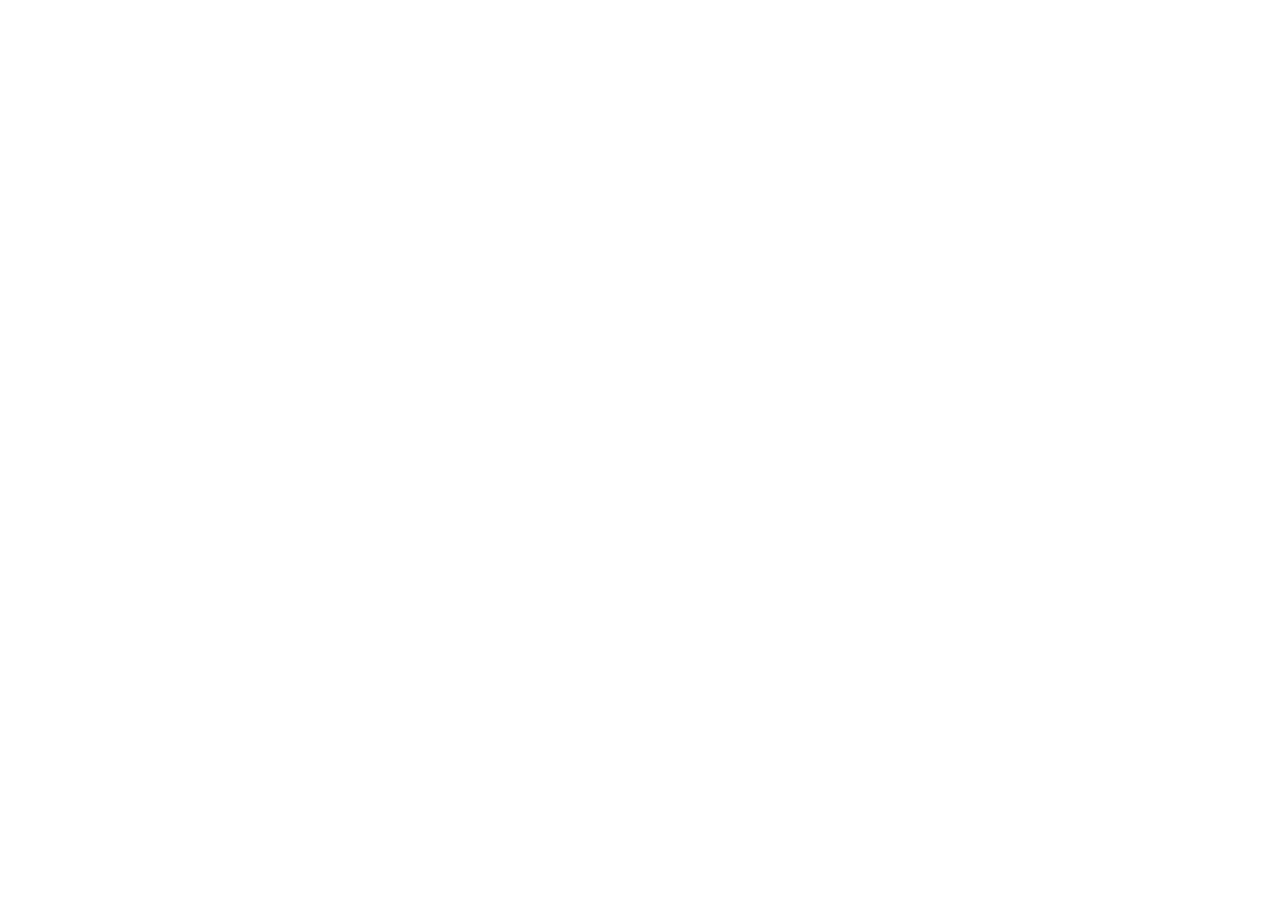
==== about.html @ 1a050148 "created file structure" ====
<!DOCTYPE html PUBLIC "-//W3C//DTD HTML 4.01//EN" "http://www.w3.org/TR/html4/strict.dtd">
<html>
<head>
  <meta http-equiv="Content-Type" content="text/html; charset=utf-8">
  <meta http-equiv="Content-Style-Type" content="text/css">
  <title></title>
  <meta name="Generator" content="Cocoa HTML Writer">
  <meta name="CocoaVersion" content="2685.3">
  <style type="text/css">
  </style>
</head>
<body>
</body>
</html>
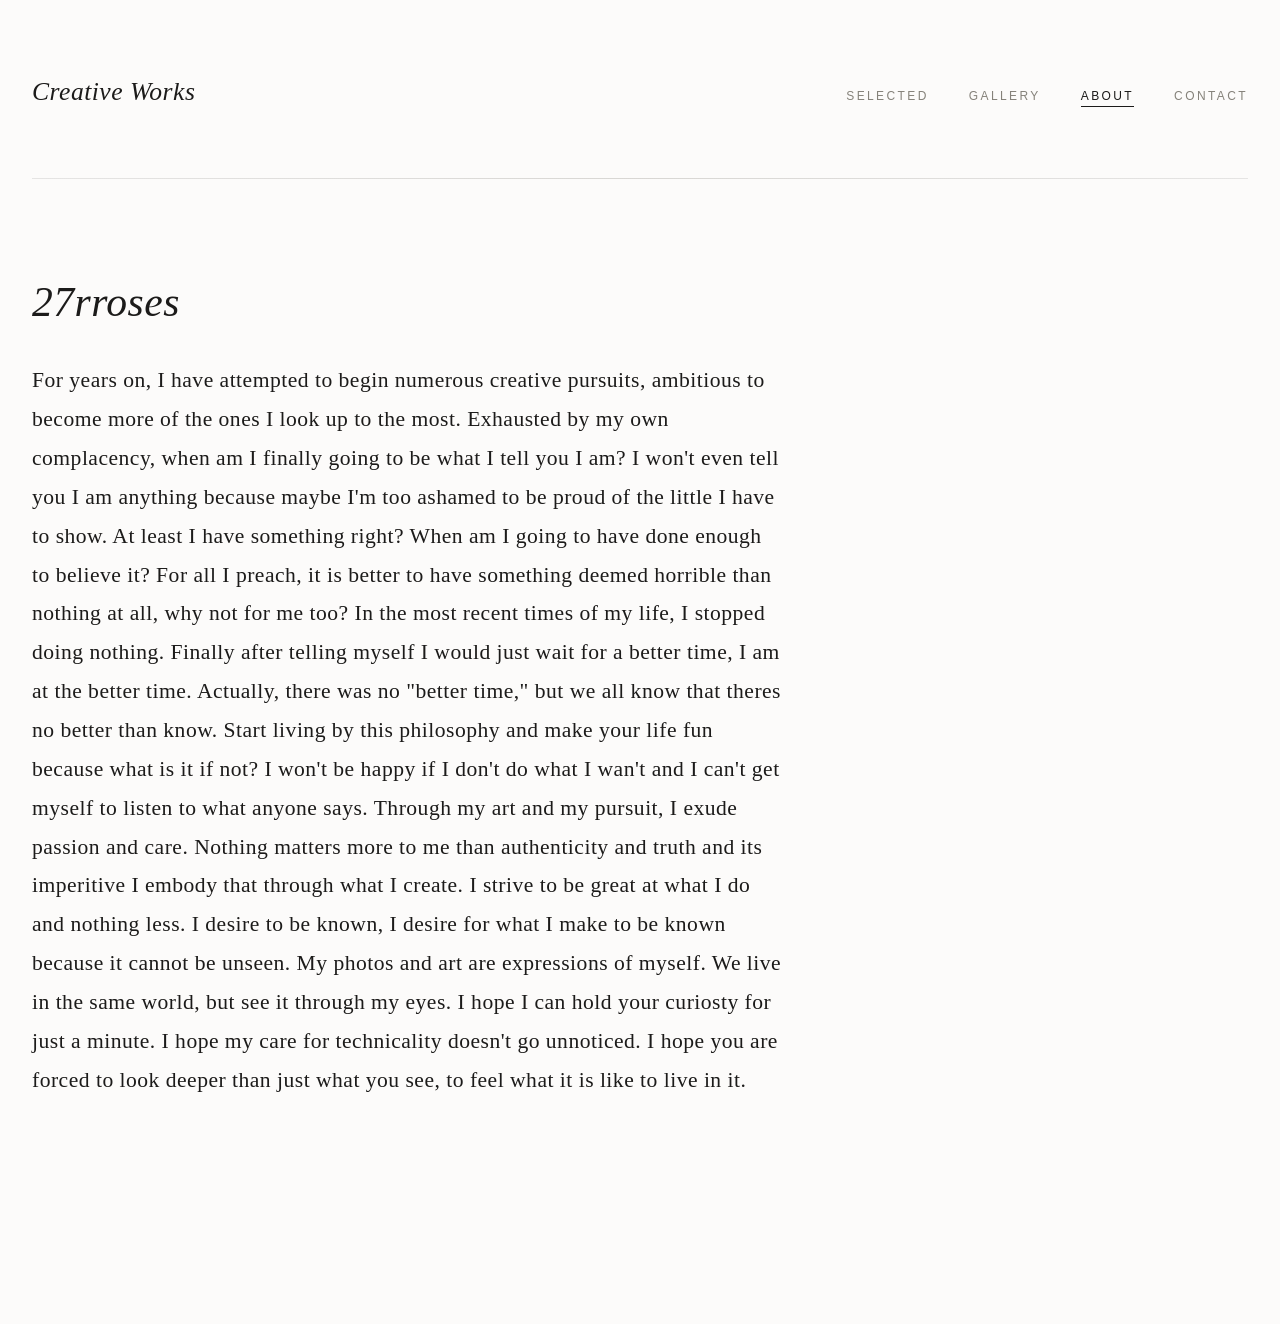
==== commit a14e3018: "built website" ====
--- a/about.html
+++ b/about.html
@@ -1,14 +1,35 @@
-<!DOCTYPE html PUBLIC "-//W3C//DTD HTML 4.01//EN" "http://www.w3.org/TR/html4/strict.dtd">
-<html>
+<!DOCTYPE html>
+<html lang="en">
 <head>
-  <meta http-equiv="Content-Type" content="text/html; charset=utf-8">
-  <meta http-equiv="Content-Style-Type" content="text/css">
-  <title></title>
-  <meta name="Generator" content="Cocoa HTML Writer">
-  <meta name="CocoaVersion" content="2685.3">
-  <style type="text/css">
-  </style>
+    <meta charset="UTF-8">
+    <meta name="viewport" content="width=device-width, initial-scale=1.0">
+    <title>Portfolio | About</title>
+    <link rel="stylesheet" href="css/styles.css">
 </head>
 <body>
+
+    <header>
+        <h1><a href="index.html">Creative Works</a></h1>
+        <nav>
+            <ul>
+                <li><a href="index.html">Selected</a></li>
+                <li><a href="gallery.html">Gallery</a></li>
+                <li><a href="about.html" class="active">About</a></li>
+                <li><a href="contact.html">Contact</a></li>
+            </ul>
+        </nav>
+    </header>
+
+    <main>
+        <section class="editorial-hero">
+            <h2>27rroses</h2>
+            <p class="editorial-body">
+                For years on, I have attempted to begin numerous creative pursuits, ambitious to become more of the ones I look up to the most. Exhausted by my own complacency, when am I finally going to be what I tell you I am? I won't even tell you I am anything because maybe I'm too ashamed to be proud of the little I have to show. At least I have something right? When am I going to have done enough to believe it? For all I preach, it is better to have something deemed horrible than nothing at all, why not for me too?
+In the most recent times of my life, I stopped doing nothing. Finally after telling myself I would just wait for a better time, I am at the better time. Actually, there was no "better time," but we all know that theres no better than know. Start living by this philosophy and  make your life fun because what is it if not? I won't be happy if I don't do what I wan't and I can't get myself to listen to what anyone says. Through my art and my pursuit, I exude passion and care. Nothing matters more to me than authenticity and truth and its imperitive I embody that through what I create. I strive to be great at what I do and nothing less. I desire to be known, I desire for what I make to be known because it cannot be unseen. 
+My photos and art are expressions of myself. We live in the same world, but see it through my eyes. I hope I can hold your curiosty for just a minute. I hope my care for technicality doesn't go unnoticed. I hope you are forced to look deeper than just what you see, to feel what it is like to live in it. 
+            </p>
+        </section>
+    </main>
+
 </body>
-</html>
+</html>
--- a/css/styles.css
+++ b/css/styles.css
@@ -0,0 +1,533 @@
+/* ==========================================================================
+   QUIET LUXURY & MIXED METAL EDITORIAL FRAMEWORK
+   Project: 27rroses Portfolio
+   ========================================================================== */
+
+:root {
+    /* --- The Ambient Canvas Palette --- */
+    --bg-color: #fcfbfa;         /* Warm, creamy alabaster / soft ivory */
+    --text-primary: #1c1b1a;     /* Deep, soft charcoal (our rich black) */
+    --text-muted: #85827a;       /* Subdued stone / taupe */
+    
+    /* --- Metallic Light Elements --- */
+    --gold-brass: #ad9a78;       /* Satin, muted brass highlight */
+    --chrome-reflection: linear-gradient(135deg, #e0e0e0 0%, #ffffff 45%, #999999 55%, #f0f0f0 100%);
+    --brushed-steel: linear-gradient(90deg, rgba(28, 27, 26, 0.1) 0%, rgba(133, 130, 122, 0.3) 50%, rgba(28, 27, 26, 0.1) 100%);
+    
+    /* --- Structural & Animation Parameters --- */
+    --transition-smooth: all 0.5s cubic-bezier(0.16, 1, 0.3, 1);
+    --font-serif: "Didot", "Bodoni MT", "Cinzel", Georgia, serif;
+    --font-sans: "Inter", "Helvetica Neue", Arial, sans-serif;
+}
+
+/* --- Base Normalization --- */
+* { 
+    margin: 0; 
+    padding: 0; 
+    box-sizing: border-box; 
+}
+
+body {
+    background-color: var(--bg-color);
+    color: var(--text-primary);
+    font-family: var(--font-sans);
+    letter-spacing: 0.03em;
+    line-height: 1.6;
+    -webkit-font-smoothing: antialiased;
+    overflow-x: hidden; /* Strict barrier blocking horizontal browser sway */
+}
+
+/* ==========================================================================
+   HEADER & NAVIGATION STRUCTURE
+   ========================================================================== */
+
+header {
+    padding: 4rem 2rem; 
+    display: flex;
+    justify-content: space-between;
+    align-items: baseline;
+    max-width: 1600px;
+    margin: 0 auto;
+    position: relative;
+    width: 100%;
+}
+
+/* The Satin Brushed Chrome Rod Divider */
+header::after {
+    content: '';
+    position: absolute;
+    bottom: 0;
+    left: 2rem;
+    right: 2rem;
+    height: 1px;
+    background: var(--brushed-steel); 
+}
+
+header h1 a {
+    font-family: var(--font-serif);
+    font-size: 1.6rem;
+    font-weight: 300; 
+    font-style: italic;
+    color: var(--text-primary);
+    text-decoration: none;
+    transition: var(--transition-smooth);
+    display: inline-block;
+}
+
+/* Subtle metal glint across logo text on hover */
+header h1 a:hover {
+    background: var(--chrome-reflection);
+    -webkit-background-clip: text;
+    -webkit-text-fill-color: transparent;
+}
+
+nav ul {
+    list-style: none;
+    display: flex;
+    gap: 2.5rem;
+}
+
+nav a {
+    font-size: 0.75rem;
+    font-weight: 400; 
+    text-transform: uppercase;
+    letter-spacing: 0.2em; 
+    color: var(--text-muted);
+    text-decoration: none;
+    transition: var(--transition-smooth);
+    position: relative;
+    padding-bottom: 4px;
+}
+
+nav a:hover, nav a.active {
+    color: var(--text-primary);
+}
+
+/* Navigation active marker (Clean charcoal underline) */
+nav a::after {
+    content: '';
+    position: absolute;
+    bottom: 0;
+    left: 0;
+    width: 0;
+    height: 1px;
+    background-color: var(--text-primary);
+    transition: var(--transition-smooth);
+}
+nav a:hover::after, nav a.active::after {
+    width: 100%;
+}
+
+/* ==========================================================================
+   MAIN CORE CONTAINER
+   ========================================================================== */
+
+main {
+    max-width: 1600px;
+    margin: 0 auto;
+    padding: 4rem 2rem 10rem 2rem; 
+    width: 100%;
+}
+
+/* ==========================================================================
+   SHARED ARTWORK COMPONENTS & FRAMES (UN-UNIFORM RAW LAYOUT)
+   ========================================================================== */
+
+.artwork-item {
+    width: 100%; 
+    display: flex;
+    flex-direction: column;
+    text-decoration: none;
+    color: inherit;
+    margin-bottom: 2rem; /* Clear breathing room below the text metadata */
+}
+
+/* The frame now shrinks and forms perfectly to the image's true dimensions */
+.image-wrapper {
+    background-color: #efeeea;
+    width: fit-content;      /* Wrapper collapses horizontally to match the image width */
+    max-width: 100%;         /* Absolute safety rail against browser overflow */
+    height: auto;            /* Removes the forced fixed height constraint */
+    overflow: hidden;
+    position: relative;
+    overflow: hidden; /* ADD THIS LINE */
+    display: block;          /* Changes block model to let natural text flow beneath it */
+    
+    /* Sharp black gallery frame preserved on the natural image border */
+    border: 1.5px solid var(--text-primary); 
+    box-shadow: 0 15px 35px rgba(28, 27, 26, 0.03);
+    transition: var(--transition-smooth);
+}
+
+/* Chromatic liquid reflection overlay adjusted for variable aspect ratios */
+.image-wrapper::before {
+    content: '';
+    position: absolute;
+    top: 0; left: -150%;
+    width: 100%; height: 100%;
+    background: linear-gradient(to right, rgba(255,255,255,0) 0%, rgba(255,255,255,0.25) 50%, rgba(255,255,255,0) 100%);
+    transform: skewX(-25deg);
+    transition: 0.8s cubic-bezier(0.16, 1, 0.3, 1);
+    z-index: 2;
+    pointer-events: none;
+}
+
+.artwork-item:hover .image-wrapper::before {
+    left: 150%;
+}
+
+/* The image renders completely unaltered, uncropped, and raw */
+.image-wrapper img {
+    display: block;
+    width: auto;             /* Image maintains its native horizontal scale */
+    max-width: 100%;         /* Prevents super high-res photos from breaking out */
+    height: 100%;            /* Image maintains its native vertical scale */
+    object-fit: contain;     /* Safety fallback to prevent distortion */
+    filter: sepia(3%) contrast(97%);
+    transition: var(--transition-smooth);
+}
+
+/* Hover updates frame outline color to brass gold */
+.artwork-item:hover .image-wrapper {
+    box-shadow: 0 25px 50px rgba(28, 27, 26, 0.08);
+    border-color: var(--gold-brass); 
+}
+
+.artwork-item:hover .image-wrapper img {
+    transform: scale(1.005); /* Extremely gentle micro-scale to preserve sharp natural edges */
+    filter: sepia(0%) contrast(100%);
+}
+
+/* Artwork Metadata Placements align cleanly underneath the dynamic width frame */
+.artwork-meta {
+    margin-top: 1.2rem;
+    display: flex;
+    justify-content: space-between;
+    align-items: baseline;
+    width: 100%;
+    max-width: 100%;
+}
+
+/* ==========================================================================
+   GALLERY PAGE: INTERLOCKING MASONRY PUZZLE
+   ========================================================================== */
+
+.gallery-grid {
+    display: block;                  /* Breaks the rigid horizontal grid lines */
+    column-count: 2;                 /* Splits your archive into two fluid streams */
+    column-gap: 1.5rem;              /* Squeezes items close together horizontally */
+    width: 100%;
+    max-width: 1400px;
+    margin: 0 auto;
+}
+
+/* Forces projects to behave like puzzle blocks that pack tightly on top of each other */
+.gallery-grid .artwork-item,
+.gallery-grid .series-stack {
+    display: inline-block;           /* Prevents projects from breaking awkwardly across columns */
+    width: 100%;
+    margin-bottom: 2rem;             /* Tight, uniform spacing between stacked elements */
+    break-inside: avoid;             /* Browser guard to stabilize layout positioning */
+}
+
+/* Ensures multi-image series inside the puzzle stay bounded */
+.gallery-grid .series-images {
+    display: flex;
+    flex-direction: column;          /* Stacks series items seamlessly inside its stream */
+    gap: 1rem;                       /* Minimal negative space between series parts */
+    width: 100%;
+    margin-top: 1rem;
+}
+
+/* Keeps your hard-earned artwork drawings completely raw and uncropped */
+.gallery-grid .image-wrapper img {
+    width: 100%;
+    height: auto;
+    object-fit: contain;
+    display: block;
+}
+/* ==========================================================================
+   MASTER BLUEPRINT: HORIZONTAL FILMSTRIP INDEX (UNCROPPED)
+   ========================================================================== */
+
+/* 1. Main Track Container */
+.index-grid {
+    display: flex;                  /* Forces all projects side-by-side horizontally */
+    flex-wrap: nowrap;              /* Hard block preventing items from breaking down a row */
+    overflow-x: auto;               /* Enables smooth horizontal track scrolling */
+    overflow-y: hidden;             /* Prevents accidental vertical page shifting */
+    gap: 4rem;                      /* Luxurious, intentional negative space between pieces */
+    width: 100vw;                   /* Spans across the full view width */
+    max-width: 100%;
+    padding: 3rem 4rem 5rem 4rem;   /* Generous bottom padding to completely clear scrollbars */
+    scroll-snap-type: x mandatory;  /* Smooth magnetic snapping onto your artwork */
+    scrollbar-width: thin;          /* Keeps desktop scrollbars clean and non-intrusive */
+    -webkit-overflow-scrolling: touch; /* Butter-smooth scrolling execution on iOS devices */
+}
+
+/* 2. Project Block Wrapper Envelopes */
+.index-grid > .artwork-item,
+.index-grid > .series-stack {
+    flex: 0 0 auto;                 /* CRITICAL: Stops the browser from squeezing or warping frames */
+    height: 520px;                  /* The master vertical baseline anchor for your landing row */
+    scroll-snap-align: start;       /* Anchors left frame edge perfectly on snap points */
+    display: flex;
+    flex-direction: column;
+    margin-bottom: 0 !important;    /* Overrides old vertical stacking margin leakages */
+}
+
+/* 3. Standalone Project Width Logic */
+.index-grid > .artwork-item {
+    width: auto;                    /* Width adjusts naturally based on the image's layout */
+    max-width: 700px;               /* Safety valve: keeps isolated images from blowing up huge */
+}
+
+/* 4. Multi-Image Series Horizontal Flow */
+.index-grid .series-stack {
+    width: auto;                    /* Container expands gracefully only as series items are added */
+}
+
+.index-grid .series-images {
+    display: flex;
+    flex-direction: row !important; /* Force internal collection pieces horizontal */
+    flex-wrap: nowrap !important;
+    gap: 2rem;                      
+    height: 100%;                   /* Locks tight to the 520px track envelope */
+}
+
+.index-grid .series-images .artwork-item {
+    width: auto;
+    height: 100%;
+    margin-bottom: 0;
+}
+
+/* 5. THE ABSOLUTE UNCROPPED IMAGE ENGINE */
+.index-grid .image-wrapper {
+    height: calc(100% - 2.5rem) !important; /* Preserves exact proportional nest for metadata text */
+    width: auto !important;                 /* Let the box adjust horizontally */
+    overflow: hidden;
+    position: relative;
+}
+
+.index-grid .image-wrapper img {
+    height: 100% !important;        /* Locks perfectly to track height limits */
+    width: auto !important;         /* Forces the width to calculate naturally based on original ratio */
+    max-width: none !important;     /* Removes old layout caps pushing image limits down */
+    object-fit: contain !important; /* THE GUARANTEE: Raw, pristine proportions without any cropping */
+    display: block;
+}
+
+/* 6. Text Metadata Placements */
+.index-grid .artwork-meta {
+    margin-top: 0.75rem;
+    width: 100%;
+    display: flex;
+    justify-content: space-between;
+    align-items: baseline;
+}
+
+/* ==========================================================================
+   MINIMAL CUSTOM TRACK DESIGN
+   ========================================================================== */
+.index-grid::-webkit-scrollbar {
+    height: 5px;                    /* Sleek architectural line */
+}
+.index-grid::-webkit-scrollbar-track {
+    background: transparent;
+}
+.index-grid::-webkit-scrollbar-thumb {
+    background-color: var(--gold-brass, #d4af37); /* Brass matching accent tint */
+    border-radius: 10px;
+}
+
+/* ==========================================================================
+   CLEAN RESPONSIVE COMPATIBILITY CONSTRAINTS (REPLACES ALL OLD MOBILE BLOCKS)
+   ========================================================================== */
+@media (max-width: 768px) {
+    .index-grid {
+        padding: 2rem 1.5rem 3rem 1.5rem;
+        gap: 2.5rem;
+    }
+    
+    .index-grid > .artwork-item,
+    .index-grid > .series-stack {
+        height: 360px;              /* Proportionally steps down row profile height for mobile screens */
+    }
+
+    /* Maintains your dynamic interlocking masonry puzzle setup exclusively on your gallery page */
+    .gallery-grid {
+        column-count: 1 !important;
+        display: block !important;
+    }
+    .gallery-grid .series-stack {
+        grid-column: span 1 !important;
+    }
+}
+
+/* 3. ABOUT & CONTACT PAGES - Editorial Typography Framework */
+.editorial-hero {
+    max-width: 900px;
+    margin: 2rem 0 4rem 0;
+    width: 100%;
+}
+
+.editorial-hero h2 {
+    font-family: var(--font-serif);
+    font-size: 2.6rem;
+    font-weight: 300; 
+    font-style: italic;
+    line-height: 1.3;
+    color: var(--text-primary);
+    margin-bottom: 2rem;
+}
+
+.editorial-body {
+    font-family: var(--font-serif);
+    font-size: 1.35rem;
+    line-height: 1.8;
+    color: var(--text-primary);
+    max-width: 750px;
+}
+
+/* CONTACT ROW DETAILS */
+.contact-flex {
+    display: flex;
+    flex-direction: column;
+    gap: 2rem;
+    margin-top: 3rem;
+    width: 100%;
+}
+
+.contact-row {
+    position: relative;
+    padding-bottom: 1.5rem;
+    max-width: 600px;
+    display: flex;
+    justify-content: space-between;
+    align-items: baseline;
+    width: 100%;
+}
+
+/* Delicate accent borders below the contact links */
+.contact-row::after {
+    content: '';
+    position: absolute;
+    bottom: 0;
+    left: 0;
+    width: 100%;
+    height: 1px;
+    background: var(--text-primary);
+    opacity: 0.15;
+}
+
+.contact-label {
+    font-size: 0.75rem;
+    font-weight: 400; 
+    text-transform: uppercase;
+    letter-spacing: 0.15em;
+    color: var(--text-muted);
+}
+
+.contact-value {
+    font-family: var(--font-serif);
+    font-size: 1.15rem;
+    font-weight: 300; 
+    color: var(--text-primary);
+}
+
+.contact-value a {
+    color: inherit;
+    text-decoration: none;
+    transition: var(--transition-smooth);
+}
+
+.contact-value a:hover {
+    color: var(--gold-brass);
+}
+
+/* ==========================================================================
+   LIGHTBOX OVERLAY PRESENTATION STYLES
+   ========================================================================== */
+
+.lightbox-overlay {
+    position: fixed;
+    top: 0;
+    left: 0;
+    width: 100%;
+    height: 100%;
+    background-color: rgba(28, 27, 26, 0.92); /* Deep soft charcoal backdrop */
+    backdrop-filter: blur(8px);               /* Elegant luxury softening blur */
+    z-index: 1000;                            /* Forces view above navigation */
+    display: flex;
+    align-items: center;
+    justify-content: center;
+    opacity: 0;
+    cursor: zoom-out;
+    transition: opacity 0.4s ease;
+}
+
+/* Smooth fade-in activation */
+.lightbox-overlay.active {
+    opacity: 1;
+}
+
+/* The enlarged artwork properties */
+.lightbox-image {
+    max-width: 90vw;   /* Keeps view perfectly bound inside 90% of screen width */
+    max-height: 85vh;  /* Keeps view perfectly bound inside 85% of screen height */
+    object-fit: contain; /* Preserves natural, uncropped raw aspect ratio entirely */
+    border: 1px solid rgba(252, 251, 250, 0.1); /* Soft contrast lip edge */
+    box-shadow: 0 30px 70px rgba(0, 0, 0, 0.5);
+    transform: scale(0.97);
+    transition: transform 0.4s cubic-bezier(0.16, 1, 0.3, 1);
+}
+
+.lightbox-overlay.active .lightbox-image {
+    transform: scale(1); /* Gentle expansion pop effect */
+}
+/* ==========================================================================
+   INTERLOCKING PUZZLE GRID FOR SERIES
+   ========================================================================== */
+
+/* The parent container holding the series collection */
+/* ==========================================================================
+   PROTECTIVE INNER SERIES STACKING
+   ========================================================================== */
+
+/* The container holding images inside a series block */
+.series-images {
+    display: flex;
+    flex-direction: column;   /* Forces inner series images to stack neatly vertically */
+    gap: 1.5rem;              /* Minimal, uniform layout margins between elements */
+    width: 100%;              /* Restricts everything to the exact width of its column */
+    max-width: 100%;          /* Hard boundary stop to prevent horizontal spill-overs */
+    margin-top: 1.5rem;
+}
+
+/* Force individual artwork frames inside a series to behave strictly */
+.series-images .artwork-item {
+    display: block;
+    width: 100%;
+    margin-bottom: 0;         /* Handled by the flex container gap above */
+}
+
+/* Ensure the wrapper respects the hard boundaries */
+.series-images .image-wrapper {
+    width: 100%;
+    max-width: 100%;
+    height: auto;
+    overflow: hidden;
+}
+
+.series-images .image-wrapper img {
+    width: 100%;
+    height: auto;
+    object-fit: contain;      /* Keeps your drawings completely uncropped and pristine */
+    display: block;
+}
+
+/* Pushes the tiny metadata caption tightly under the thin frame boundary */
+.series-images .artwork-meta {
+    margin-top: 0.5rem;
+    padding: 0 0.25rem;
+}
